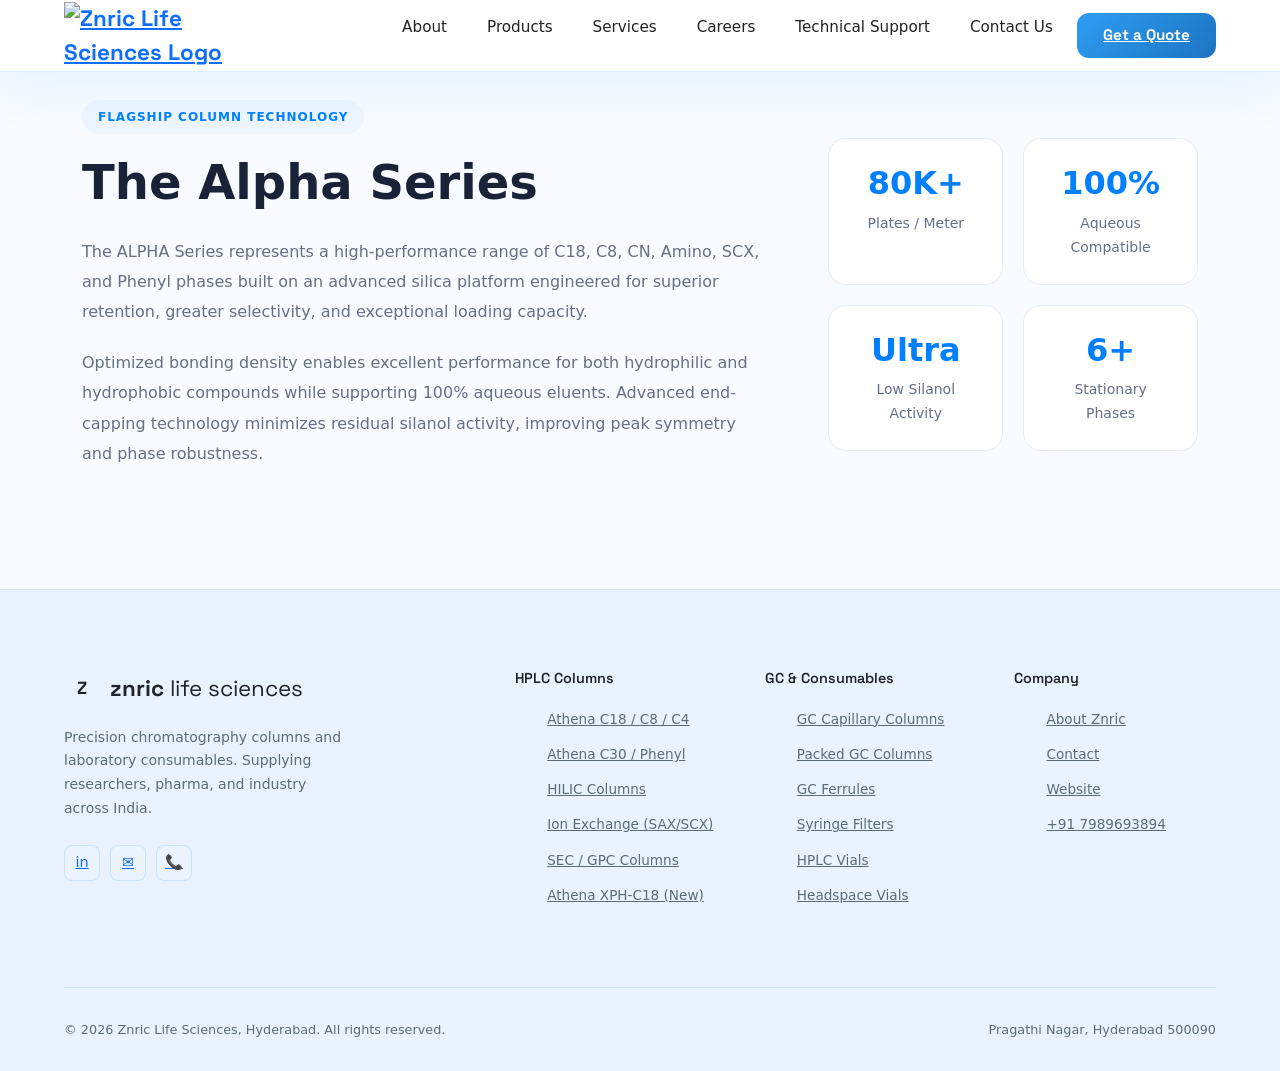
==== alpha_serv.html @ 26d1b758 "Add files via upload" ====
<!DOCTYPE html>
<html lang="en">
<head>
<meta charset="UTF-8">
<meta name="viewport" content="width=device-width, initial-scale=1.0">
<title>Znric Life Sciences — Precision Chromatography Solutions</title>
<meta name="description" content="Znric Life Sciences supplies premium HPLC columns, GC columns, syringe filters, and lab consumables. Based in Hyderabad, India.">
<link rel="preconnect" href="https://fonts.googleapis.com">
<link href="https://fonts.googleapis.com/css2?family=Space+Grotesk:wght@300;400;500;600;700&family=Inter:wght@300;400;500;600&family=Space+Mono:wght@400;700&display=swap" rel="stylesheet">
<link rel="stylesheet" href="style.css">
<link href="https://cdn.jsdelivr.net/npm/bootstrap@5.0.2/dist/css/bootstrap.min.css" rel="stylesheet" integrity="sha384-EVSTQN3/azprG1Anm3QDgpJLIm9Nao0Yz1ztcQTwFspd3yD65VohhpuuCOmLASjC" crossorigin="anonymous">
</head>
<body>

<!-- NAV -->
<nav id="navbar">
  <div class="nav-logo">
    <a href="index.html"><img src="./imgs/logo-color.png" alt="Znric Life Sciences Logo" class="logo-img" width="60%"></a>
    
  </div>
  <ul class="nav-links">
    <li><a href="">About</a></li>
    <li><a href="">Products</a>
    <ul class="submenu">
        <li><a href="product1.html">Product 1</a></li>
        <li><a href="product2.html">Product 2</a></li>
        <li><a href="product3.html">Product 3</a></li>
        <li><a href="product4.html">Product 4</a></li>
    </ul>
    </li>
    <li><a href="">Services</a></li>
    <li><a href="">Careers</a></li>
    <li><a href="">Technical Support</a></li>
    <li><a href="">Contact Us</a></li>
  </ul>
  <a href="#contact" class="nav-cta">Get a Quote</a>
  <button class="nav-hamburger" id="hamburger" aria-label="Menu">
    <span></span><span></span><span></span>
  </button>
</nav>

<div class="mobile-nav" id="mobileNav">
  <a href="#products" onclick="closeMobileNav()">Products</a>
  <a href="#spotlight" onclick="closeMobileNav()">New Product</a>
  <a href="#gc-section" onclick="closeMobileNav()">GC Columns</a>
  <a href="#consumables" onclick="closeMobileNav()">Consumables</a>
  <a href="#about" onclick="closeMobileNav()">About</a>
  <a href="#contact" onclick="closeMobileNav()">Get a Quote</a>
</div>

<section class="alpha-series">
    <div class="container">

        <div class="alpha-wrapper">

            <div class="alpha-content">

                <span class="alpha-eyebrow">
                    FLAGSHIP COLUMN TECHNOLOGY
                </span>

                <h2>
                    The Alpha Series
                </h2>

                <p>
                    The ALPHA Series represents a high-performance range of
                    C18, C8, CN, Amino, SCX, and Phenyl phases built on an
                    advanced silica platform engineered for superior retention,
                    greater selectivity, and exceptional loading capacity.
                </p>

                <p>
                    Optimized bonding density enables excellent performance for
                    both hydrophilic and hydrophobic compounds while supporting
                    100% aqueous eluents. Advanced end-capping technology
                    minimizes residual silanol activity, improving peak symmetry
                    and phase robustness.
                </p>

            </div>

            <div class="alpha-features">

                <div class="alpha-feature">
                    <h3>80K+</h3>
                    <span>Plates / Meter</span>
                </div>

                <div class="alpha-feature">
                    <h3>100%</h3>
                    <span>Aqueous Compatible</span>
                </div>

                <div class="alpha-feature">
                    <h3>Ultra</h3>
                    <span>Low Silanol Activity</span>
                </div>

                <div class="alpha-feature">
                    <h3>6+</h3>
                    <span>Stationary Phases</span>
                </div>

            </div>

        </div>

    </div>
</section>

<!-- FOOTER -->
<footer>
  <div class="footer-top">
    <div class="footer-brand">
      <div class="nav-logo" style="margin-bottom:0;">
        <div class="z-mark">Z</div>
        <span>znric <span style="color:var(--teal);font-weight:400;">life sciences</span></span>
      </div>
      <p>Precision chromatography columns and laboratory consumables. Supplying researchers, pharma, and industry across India.</p>
      <div class="social-links">
        <a class="social-link" href="#" aria-label="LinkedIn">in</a>
        <a class="social-link" href="#" aria-label="Email">✉</a>
        <a class="social-link" href="tel:+917989693894" aria-label="Phone">📞</a>
      </div>
    </div>
    <div class="footer-col">
      <h4>HPLC Columns</h4>
      <ul>
        <li><a href="#products">Athena C18 / C8 / C4</a></li>
        <li><a href="#products">Athena C30 / Phenyl</a></li>
        <li><a href="#products">HILIC Columns</a></li>
        <li><a href="#products">Ion Exchange (SAX/SCX)</a></li>
        <li><a href="#products">SEC / GPC Columns</a></li>
        <li><a href="#spotlight">Athena XPH-C18 (New)</a></li>
      </ul>
    </div>
    <div class="footer-col">
      <h4>GC & Consumables</h4>
      <ul>
        <li><a href="#gc-section">GC Capillary Columns</a></li>
        <li><a href="#gc-section">Packed GC Columns</a></li>
        <li><a href="#gc-section">GC Ferrules</a></li>
        <li><a href="#consumables">Syringe Filters</a></li>
        <li><a href="#consumables">HPLC Vials</a></li>
        <li><a href="#consumables">Headspace Vials</a></li>
      </ul>
    </div>
    <div class="footer-col">
      <h4>Company</h4>
      <ul>
        <li><a href="#about">About Znric</a></li>
        <li><a href="#contact">Contact</a></li>
        <li><a href="https://www.znric-lifesciences.com" target="_blank">Website</a></li>
        <li><a href="tel:+917989693894">+91 7989693894</a></li>
      </ul>
    </div>
  </div>
  <div class="footer-bottom">
    <span>© 2026 Znric Life Sciences, Hyderabad. All rights reserved.</span>
    <span>Pragathi Nagar, Hyderabad 500090</span>
  </div>
</footer>
<script src="script.js" defer></script>
<script src="https://cdn.jsdelivr.net/npm/bootstrap@5.0.2/dist/js/bootstrap.bundle.min.js" integrity="sha384-MrcW6ZMFYlzcLA8Nl+NtUVF0sA7MsXsP1UyJoMp4YLEuNSfAP+JcXn/tWtIaxVXM" crossorigin="anonymous"></script>

 

</body>
</html>
---- style.css ----
/* Disable Text Selection */
body{
user-select:none;
-webkit-user-select:none;
-moz-user-select:none;
-ms-user-select:none;
}
/* ═══════════════════════════════════════════
   TOKENS
═══════════════════════════════════════════ */
:root {
  --bg: #F5FBFF;
  --bg-alt: #E9F3FF;
  --surface: #FFFFFF;
  --surface-soft: #F8FCFF;
  --card-bg: #FFFFFF;
  --white: #FFFFFF;
  --text: #102A43;
  --muted: #5A6C7A;
  --primary: #2F9DF3;
  --primary-strong: #1C74C1;
  --accent: #FF9B5B;
  --border: rgba(47,157,243,0.18);
  --radius: 14px;
  --radius-lg: 24px;
  --shadow: 0 28px 80px rgba(15, 42, 73, 0.07);
  --ff-display: 'Space Grotesk', sans-serif;
  --ff-body: 'Inter', sans-serif;
  --ff-mono: 'Space Mono', monospace;
}

*, *::before, *::after { box-sizing: border-box; margin: 0; padding: 0; }

html { scroll-behavior: smooth; font-size: 16px; }

body {
  background: var(--bg);
  color: var(--text);
  font-family: var(--ff-body);
  line-height: 1.6;
  overflow-x: hidden;
}

img { max-width: 100%; display: block; }
a { color: inherit; text-decoration: none; }

/* ═══════════════════════════════════════════
   SCROLLBAR
═══════════════════════════════════════════ */
::-webkit-scrollbar { width: 6px; }
::-webkit-scrollbar-track { background: var(--navy); }
::-webkit-scrollbar-thumb { background: var(--teal); border-radius: 3px; }

/* ═══════════════════════════════════════════
   NAV
═══════════════════════════════════════════ */



.nav-links {
    display: flex;
    align-items: center;
    gap: 30px;
    list-style: none;
}

.nav-links li {
    position: relative;
}

.nav-links li a {
    text-decoration: none;
    color: #222;
    font-weight: 500;
    display: block;
    padding: 10px 0;
}

/* Dropdown */
.submenu {
    position: absolute;
    top: 100%;
    left: 0;
    min-width: 220px;
    background: #fff;
    border-radius: 10px;
    padding: 10px 0;
    list-style: none;
    box-shadow: 0 10px 30px rgba(0,0,0,.1);
    opacity: 0;
    visibility: hidden;
    transform: translateY(10px);
    transition: all .3s ease;
    z-index: 999;
    margin-top: 15px;
}

.submenu li {
    width: 100%;
}

.submenu li a {
    padding: 12px 20px;
    color: #333;
    transition: .3s;
}

.submenu li a:hover {
    background: #f5f5f5;
    color: #0077ff;
}

/* Show Dropdown on Hover */
.dropdown:hover .submenu {
    opacity: 1;
    visibility: visible;
    transform: translateY(0);
}

.arrow {
    font-size: 10px;
    margin-left: 5px;
}
nav {
  position: fixed; top: 0; left: 0; right: 0; z-index: 1000;
  padding: 0 5vw;
  height: 72px;
  display: flex; align-items: center; justify-content: space-between;
  background: rgba(255,255,255,0.98);
  backdrop-filter: blur(20px);
  border-bottom: 1px solid rgba(47,157,243,0.16);
  box-shadow: 0 18px 48px rgba(47,157,243,0.08);
  transition: background 0.3s, transform 0.3s;
  color: var(--text);
}

.nav-logo {
  display: flex; align-items: center; gap: 10px;
  font-family: var(--ff-display);
  font-weight: 700; font-size: 1.4rem;
}
.nav-logo .z-mark {
  width: 36px; height: 36px;
  background: var(--teal);
  border-radius: 8px;
  display: flex; align-items: center; justify-content: center;
  color: var(--navy); font-weight: 800; font-size: 1.1rem;
}

.nav-links {
  display: flex; gap: 2.5rem; list-style: none;
}

.nav-links a {
  font-size: 0.95rem; font-weight: 600;
  color: var(--text);
  transition: color 0.2s;
  position: relative;
}

.nav-links a::after {
  content: '';
  position: absolute; bottom: -4px; left: 0; right: 0; height: 2px;
  background: var(--primary);
  transform: scaleX(0); transform-origin: left;
  transition: transform 0.25s ease;
}

.nav-links a:hover { color: var(--primary); }
.nav-links a:hover::after { transform: scaleX(1); }

.nav-cta {
  padding: 11px 26px;
  background: linear-gradient(135deg, var(--primary), var(--primary-strong));
  color: var(--surface);
  border-radius: 12px;
  font-size: 0.95rem; font-weight: 700;
  font-family: var(--ff-display);
  transition: background 0.2s, transform 0.15s, box-shadow 0.2s;
  border: none; cursor: pointer;
}

.nav-cta:hover { background: var(--primary-strong); transform: translateY(-1px); }

.nav-hamburger {
  display: none; flex-direction: column; gap: 5px; cursor: pointer;
  background: none; border: none; padding: 4px;
}

.nav-hamburger span {
  display: block; width: 24px; height: 2px;
  background: var(--text); border-radius: 2px;
  transition: 0.3s;
}

/* ═══════════════════════════════════════════
   HERO
═══════════════════════════════════════════ */
.hero_sec{
    position:relative;
    min-height:100vh;
    background:url('./imgs/banner_im.jpg') center center/cover no-repeat;
    display:flex;
    align-items:center;
    overflow:hidden;
}

.hero-overlay{
    position:absolute;
    inset:0;
    background:linear-gradient(
        90deg,
        rgba(5,15,35,.92) 0%,
        rgba(5,15,35,.85) 35%,
        rgba(5,15,35,.55) 60%,
        rgba(5,15,35,.20) 100%
    );
}

.hero-content{
    position:relative;
    z-index:2;
    padding-top: 50px;
}

.hero-eyebrow{
    position: relative;
    display: inline-block;
    padding: 12px 24px;
    border-radius: 50px;
    color: #0080ff;
    font-size: 12px;
    font-weight: 600;
    letter-spacing: 3px;
    text-transform: uppercase;
    background: rgba(255,255,255,0.05);
    backdrop-filter: blur(15px);
    overflow: hidden;
    z-index: 1;
}

.hero-eyebrow::before{
    content:"";
    position:absolute;
    inset:0;
    border-radius:50px;
    padding:1px;
    background:linear-gradient(
        90deg,
        transparent,
        #FFFFFF,
        #FFFFFF,
        #FFFFFF,
        transparent
    );
    background-size:200% 100%;
    animation:borderMove 4s linear infinite;

    -webkit-mask:
        linear-gradient(#fff 0 0) content-box,
        linear-gradient(#fff 0 0);
    -webkit-mask-composite:xor;
    mask-composite:exclude;
}

@keyframes borderMove{
    from{background-position:200% 0;}
    to{background-position:-200% 0;}
}

.hero-h1 {
    line-height: 1.4;
    font-weight: 800;
    color: #fff;
    margin-bottom: 25px;
    width: 602px;
}

.hero-h1 span{
    color:#0080ff;
}

.hero-desc{
    font-size:18px;
    line-height:1.9;
    color: #FFFFFF;
    margin-bottom:40px;
    width: 762px;
}

.hero-actions{
    display:flex;
    gap:15px;
    flex-wrap:wrap;
}

/* From Uiverse.io by Allyhere */ 
.btn-donate {
  --clr-font-main: hsla(0 0% 20% / 100);
  --btn-bg-1: hsla(194 100% 69% / 1);
  --btn-bg-2: hsla(217 100% 56% / 1);
  --btn-bg-color: hsla(360 100% 100% / 1);
  --radii: 0.5em;
  cursor: pointer;
  padding: 0.9em 1.4em;
  min-width: 120px;
  min-height: 44px;
  font-size: var(--size, 1rem);
  font-weight: 500;
  transition: 0.8s;
  background-size: 280% auto;
  background-image: linear-gradient(
    325deg,
    var(--btn-bg-2) 0%,
    var(--btn-bg-1) 55%,
    var(--btn-bg-2) 90%
  );
  border: none;
  border-radius: var(--radii);
  color: var(--btn-bg-color);
  box-shadow:
    0px 0px 20px rgba(71, 184, 255, 0.5),
    0px 5px 5px -1px rgba(58, 125, 233, 0.25),
    inset 4px 4px 8px rgba(175, 230, 255, 0.5),
    inset -4px -4px 8px rgba(19, 95, 216, 0.35);
    text-decoration: none;
}

.btn-donate:hover {
  background-position: right top;
}

.btn-donate:is(:focus, :focus-visible, :active) {
  outline: none;
  box-shadow:
    0 0 0 3px var(--btn-bg-color),
    0 0 0 6px var(--btn-bg-2);
}

@media (prefers-reduced-motion: reduce) {
  .btn-donate {
    transition: linear;
  }
}

@media(max-width:768px){

    .hero_sec{
        min-height:700px;
    }

    .hero-h1{
        font-size:42px;
    }

    .hero-desc{
        font-size:16px;
    }
}

/* ═══════════════════════════════════════════
   SCROLL INDICATOR
═══════════════════════════════════════════ */
.scroll-indicator {
  position: absolute; bottom: 2rem; left: 50%; transform: translateX(-50%);
  display: flex; flex-direction: column; align-items: center; gap: 8px;
  font-family: var(--ff-mono); font-size: 0.65rem; color: var(--muted);
  letter-spacing: 0.1em;
  z-index: 5;
}

.scroll-indicator .arrow {
  width: 1px; height: 40px;
  background: linear-gradient(to bottom, var(--teal), transparent);
  animation: scrollArrow 1.8s ease-in-out infinite;
}

@keyframes scrollArrow {
  0% { opacity: 0; transform: scaleY(0); transform-origin: top; }
  50% { opacity: 1; transform: scaleY(1); }
  100% { opacity: 0; transform: scaleY(1); }
}

/* ═══════════════════════════════════════════
   SECTION BASE
═══════════════════════════════════════════ */
section { padding: 7rem 5vw; }

.section-eyebrow {
  font-family: var(--ff-mono);
  font-size: 0.72rem; color: var(--teal);
  letter-spacing: 0.15em;
  text-transform: uppercase;
  margin-bottom: 1rem;
  display: flex; align-items: center; gap: 10px;
}

.section-eyebrow::before {
  content: '';
  width: 24px; height: 1px;
  background: var(--teal);
}

.section-title {
  font-family: var(--ff-display);
  font-size: clamp(1.8rem, 3.5vw, 2.8rem);
  font-weight: 700;
  line-height: 1.15;
  letter-spacing: -0.02em;
  margin-bottom: 1rem;
}

.section-sub {
  color: var(--muted);
  max-width: 560px;
  line-height: 1.7;
}

/* ═══════════════════════════════════════════
   PRODUCTS — TABBED EXPLORER
═══════════════════════════════════════════ */
#products {
  background: var(--surface-soft);
  position: relative;
  overflow: hidden;
}

#products::before {
  content: '';
  position: absolute; top: -200px; right: -200px;
  width: 600px; height: 600px;
  background: radial-gradient(circle, rgba(47,157,243,0.14) 0%, transparent 70%);
  pointer-events: none;
}

.products-header {
  display: grid; grid-template-columns: 1fr 1fr;
  gap: 3rem; align-items: end;
  margin-bottom: 4rem;
}

.products-header-right {
  text-align: right;
  display: flex; flex-direction: column; align-items: flex-end;
}

/* Tab nav */
.tab-nav {
  display: flex; gap: 4px;
  background: rgba(255,255,255,0.04);
  border: 1px solid var(--border);
  border-radius: 12px;
  padding: 4px;
  flex-wrap: wrap;
  margin-bottom: 3rem;
}

.tab-btn {
  padding: 10px 20px;
  border-radius: 9px;
  font-family: var(--ff-display);
  font-size: 0.85rem; font-weight: 500;
  color: var(--muted);
  background: none; border: none; cursor: pointer;
  transition: all 0.2s;
  white-space: nowrap;
}

.tab-btn.active {
  background: var(--teal);
  color: var(--navy);
  font-weight: 600;
}

.tab-btn:hover:not(.active) { color: var(--text); }

/* Tab panels */
.tab-panel { display: none; }
.tab-panel.active { display: block; animation: fadeUp 0.4s ease both; }

@keyframes fadeUp {
  from { opacity: 0; transform: translateY(12px); }
  to { opacity: 1; transform: translateY(0); }
}

/* Product data table */
.spec-table-wrap {
  overflow-x: auto;
  border: 1px solid var(--border);
  border-radius: var(--radius-lg);
  -webkit-overflow-scrolling: touch;
}

.spec-table {
  width: 100%;
  border-collapse: collapse;
  font-size: 0.85rem;
  min-width: 700px;
}

.spec-table thead {
  background: rgba(0,212,200,0.08);
}

.spec-table th {
  padding: 14px 18px;
  text-align: left;
  font-family: var(--ff-mono);
  font-size: 0.68rem; letter-spacing: 0.1em;
  color: var(--teal);
  border-bottom: 1px solid var(--border);
  white-space: nowrap;
}

.spec-table td {
  padding: 13px 18px;
  border-bottom: 1px solid rgba(16,42,67,0.08);
  color: var(--text);
  font-family: var(--ff-body);
}

.spec-table td:first-child {
  font-family: var(--ff-display);
  font-weight: 600; color: var(--text);
}

.spec-table tr:last-child td { border-bottom: none; }

.spec-table tr {
  transition: background 0.15s;
}

.spec-table tr:hover td { background: rgba(0,212,200,0.04); }

.tag-yes {
  display: inline-flex; align-items: center; gap: 4px;
  padding: 2px 8px;
  background: rgba(34,197,94,0.12);
  color: #22c55e;
  border-radius: 100px;
  font-size: 0.72rem; font-family: var(--ff-mono);
}

.ph-badge {
  display: inline-block;
  padding: 2px 8px;
  background: rgba(0,212,200,0.1);
  color: var(--teal);
  border-radius: 4px;
  font-family: var(--ff-mono);
  font-size: 0.75rem;
}

/* ═══════════════════════════════════════════
   PRODUCT CATEGORIES GRID
═══════════════════════════════════════════ */
#categories {
  position: relative;
}

.categories-grid {
  display: grid;
  grid-template-columns: repeat(3, 1fr);
  gap: 1.5rem;
  margin-top: 4rem;
}

.cat-card {
  background: var(--card-bg);
  border: 1px solid var(--border);
  border-radius: var(--radius-lg);
  padding: 2.5rem 2rem;
  cursor: pointer;
  transition: all 0.3s;
  position: relative;
  overflow: hidden;
  group: 1;
}

.cat-card::before {
  content: '';
  position: absolute; top: 0; left: 0; right: 0; height: 3px;
  background: var(--teal);
  transform: scaleX(0); transform-origin: left;
  transition: transform 0.3s;
}

.cat-card:hover { border-color: rgba(0,212,200,0.4); transform: translateY(-4px); box-shadow: 0 20px 50px rgba(0,0,0,0.3); }
.cat-card:hover::before { transform: scaleX(1); }

.cat-icon {
  width: 52px; height: 52px;
  background: rgba(0,212,200,0.1);
  border: 1px solid var(--border);
  border-radius: 12px;
  display: flex; align-items: center; justify-content: center;
  margin-bottom: 1.5rem;
  font-size: 1.5rem;
}

.cat-card h3 {
  font-family: var(--ff-display);
  font-size: 1.15rem; font-weight: 600;
  margin-bottom: 0.6rem;
}

.cat-card p {
  font-size: 0.85rem; color: var(--muted); line-height: 1.6;
  margin-bottom: 1.5rem;
}

.cat-count {
  font-family: var(--ff-mono);
  font-size: 0.7rem; color: var(--teal);
  letter-spacing: 0.1em;
}

/* large featured card */
.cat-card.featured {
  grid-column: span 1;
  background: linear-gradient(135deg, rgba(0,212,200,0.1) 0%, var(--card-bg) 60%);
  border-color: rgba(0,212,200,0.3);
}

/* ═══════════════════════════════════════════
   NEW PRODUCT SPOTLIGHT
═══════════════════════════════════════════ */
#spotlight {
  background: var(--surface-soft);
  position: relative; overflow: hidden;
}

.spotlight-inner {
  display: grid; grid-template-columns: 1fr 1fr;
  gap: 5rem; align-items: center;
}

.spotlight-badge {
  display: inline-flex; align-items: center; gap: 8px;
  padding: 6px 14px;
  background: rgba(255,107,53,0.12);
  border: 1px solid rgba(255,107,53,0.3);
  border-radius: 100px;
  font-family: var(--ff-mono); font-size: 0.72rem;
  color: var(--amber);
  margin-bottom: 1.5rem;
  letter-spacing: 0.08em;
}

.spotlight-badge::before {
  content: '★'; font-size: 0.65rem;
}

.spotlight-title {
  font-family: var(--ff-display);
  font-size: clamp(2rem, 4vw, 3rem);
  font-weight: 700;
  line-height: 1.1; letter-spacing: -0.02em;
  margin-bottom: 1.2rem;
}

.spotlight-desc {
  color: var(--muted);
  line-height: 1.75;
  margin-bottom: 2rem;
}

.spotlight-specs {
  display: grid; grid-template-columns: 1fr 1fr;
  gap: 1rem; margin-bottom: 2.5rem;
}

.spec-item {
  padding: 1rem;
  background: rgba(47,157,243,0.06);
  border: 1px solid var(--border);
  border-radius: var(--radius);
}

.spec-item .s-label {
  font-family: var(--ff-mono);
  font-size: 0.62rem; color: var(--muted);
  letter-spacing: 0.1em; margin-bottom: 4px;
}

.spec-item .s-val {
  font-family: var(--ff-display);
  font-size: 1rem; font-weight: 600; color: var(--text);
}

/* Spotlight right: pH performance visual */
.spotlight-visual {
  position: relative;
}

.ph-display {
  background: var(--card-bg);
  border: 1px solid var(--border);
  border-radius: var(--radius-lg);
  padding: 2rem;
  position: relative; overflow: hidden;
}

.ph-title {
  font-family: var(--ff-mono);
  font-size: 0.68rem; color: var(--teal);
  letter-spacing: 0.12em; margin-bottom: 1.5rem;
}

.ph-bar-track {
  position: relative;
  height: 12px;
  background: linear-gradient(90deg,
    #ef4444 0%,
    #f97316 15%,
    #eab308 30%,
    #22c55e 50%,
    #06b6d4 70%,
    #8b5cf6 85%,
    #7c3aed 100%
  );
  border-radius: 100px;
  margin-bottom: 0.5rem;
}

.ph-range-indicator {
  position: absolute;
  top: -6px; bottom: -6px;
  background: rgba(255,255,255,0.2);
  border: 2px solid var(--white);
  border-radius: 100px;
  left: 0%; width: 100%;
  animation: phExpand 2s ease-out 0.5s both;
}

@keyframes phExpand {
  from { left: 40%; width: 20%; }
  to { left: 0%; width: 100%; }
}

.ph-labels {
  display: flex; justify-content: space-between;
  font-family: var(--ff-mono); font-size: 0.65rem; color: var(--muted);
  margin-bottom: 2rem;
}

.ph-claim {
  font-family: var(--ff-display);
  font-size: 2.5rem; font-weight: 700;
  color: var(--text);
  text-align: center;
  margin-bottom: 0.25rem;
}

.ph-claim-sub {
  text-align: center;
  font-size: 0.8rem; color: var(--muted);
  margin-bottom: 1.5rem;
}

.performance-bars {
  display: flex; flex-direction: column; gap: 10px;
}

.perf-row {
  display: flex; align-items: center; gap: 12px;
}

.perf-label {
  font-family: var(--ff-mono);
  font-size: 0.68rem; color: var(--muted);
  width: 100px; flex-shrink: 0;
}

.perf-track {
  flex: 1; height: 6px;
  background: rgba(255,255,255,0.06);
  border-radius: 100px; overflow: hidden;
}

.perf-fill {
  height: 100%; border-radius: 100px;
  background: var(--teal);
  transform-origin: left; transform: scaleX(0);
  transition: transform 1.2s cubic-bezier(0.25,1,0.5,1);
}

.perf-fill.amber { background: var(--amber); }

.perf-val {
  font-family: var(--ff-mono);
  font-size: 0.68rem; color: var(--teal);
  width: 36px; text-align: right;
}

/* ═══════════════════════════════════════════
   GC COLUMNS SECTION
═══════════════════════════════════════════ */
#gc-section {
  position: relative;
}

.gc-grid {
  display: grid; grid-template-columns: 1fr 1fr;
  gap: 2rem; margin-top: 3.5rem;
}

.gc-card {
  background: var(--card-bg);
  border: 1px solid var(--border);
  border-radius: var(--radius-lg);
  padding: 2rem;
  transition: all 0.3s;
}

.gc-card:hover { border-color: rgba(0,212,200,0.3); transform: translateY(-3px); }

.gc-card-header {
  display: flex; justify-content: space-between; align-items: flex-start;
  margin-bottom: 1.5rem;
}

.gc-name {
  font-family: var(--ff-display);
  font-size: 1.3rem; font-weight: 700;
}

.gc-temp {
  font-family: var(--ff-mono);
  font-size: 0.7rem;
  padding: 4px 10px;
  background: rgba(255,107,53,0.1);
  border: 1px solid rgba(255,107,53,0.2);
  border-radius: 100px;
  color: var(--amber);
}

.gc-similar {
  font-size: 0.8rem; color: var(--muted); line-height: 1.6;
  margin-bottom: 1.2rem;
}

.gc-similar strong {
  color: var(--primary);
  font-size: 0.72rem;
  font-family: var(--ff-mono);
  display: block; margin-bottom: 4px;
  letter-spacing: 0.08em;
}

.gc-dims {
  display: flex; gap: 0.75rem; flex-wrap: wrap;
}

.dim-chip {
  padding: 4px 10px;
  background: rgba(47,157,243,0.08);
  border: 1px solid var(--border);
  border-radius: 6px;
  font-family: var(--ff-mono);
  font-size: 0.7rem; color: var(--text);
}

/* ═══════════════════════════════════════════
   CONSUMABLES
═══════════════════════════════════════════ */
#consumables {
  background: var(--surface-soft);
}

.consumables-layout {
  display: grid; grid-template-columns: 1fr 2fr;
  gap: 4rem; align-items: start;
  margin-top: 4rem;
}

.consumables-nav {
  display: flex; flex-direction: column; gap: 4px;
  position: sticky; top: 100px;
}

.cons-nav-btn {
  padding: 14px 18px;
  background: none;
  border: 1px solid transparent;
  border-radius: 10px;
  text-align: left;
  cursor: pointer;
  transition: all 0.2s;
  color: var(--muted);
  font-family: var(--ff-body);
  font-size: 0.9rem;
  display: flex; align-items: center; gap: 12px;
}

.cons-nav-btn .c-icon { font-size: 1.2rem; }



.cons-nav-btn:hover:not(.active) { color: var(--text); }

.cons-panel { display: none; }
.cons-panel.active { display: block; animation: fadeUp 0.35s ease both; }

.cons-panel h3 {
  font-family: var(--ff-display);
  font-size: 1.5rem; font-weight: 600;
  margin-bottom: 0.75rem;
}

.cons-panel p {
  color: var(--muted); font-size: 0.9rem; line-height: 1.7;
  margin-bottom: 2rem;
}

.filter-cards {
  display: grid; grid-template-columns: repeat(auto-fill, minmax(200px, 1fr));
  gap: 1rem;
}

.filter-card {
  padding: 1.2rem;
  background: var(--surface);
  border: 1px solid var(--border);
  border-radius: 10px;
  transition: all 0.2s;
}

.filter-card:hover { border-color: rgba(47,157,243,0.3); background: rgba(47,157,243,0.06); }

.fc-type {
  font-family: var(--ff-display);
  font-weight: 600; margin-bottom: 6px;
}

.fc-detail {
  font-family: var(--ff-mono);
  font-size: 0.68rem; color: var(--muted);
  line-height: 1.6;
}

/* ═══════════════════════════════════════════
   ABOUT / WHY ZNRIC
═══════════════════════════════════════════ */
#about {
  position: relative; overflow: hidden;
}

.about-grid {
  display: grid; grid-template-columns: 5fr 4fr;
  gap: 6rem; align-items: center;
}

.about-right {
  display: flex; flex-direction: column; gap: 1.5rem;
}

.feature-block {
  padding: 1.5rem;
  background: var(--card-bg);
  border: 1px solid var(--border);
  border-radius: var(--radius);
  transition: all 0.2s;
  display: flex; gap: 1.2rem; align-items: flex-start;
}

.feature-block:hover { border-color: rgba(0,212,200,0.3); }

.feature-icon {
  width: 40px; height: 40px; flex-shrink: 0;
  background: rgba(0,212,200,0.1);
  border-radius: 10px;
  display: flex; align-items: center; justify-content: center;
  font-size: 1.1rem;
}

.feature-block h4 {
  font-family: var(--ff-display);
  font-weight: 600; margin-bottom: 4px;
}

.feature-block p {
  font-size: 0.85rem; color: var(--muted); line-height: 1.6;
}

/* ═══════════════════════════════════════════
   CONTACT / CTA
═══════════════════════════════════════════ */
#contact {
  background: linear-gradient(135deg, var(--surface-soft) 0%, rgba(47,157,243,0.08) 100%);
  position: relative; overflow: hidden;
}

#contact::before {
  content: '';
  position: absolute; bottom: -300px; left: 50%; transform: translateX(-50%);
  width: 800px; height: 800px;
  background: radial-gradient(circle, rgba(47,157,243,0.14) 0%, transparent 60%);
  pointer-events: none;
}

.contact-inner {
  display: grid; grid-template-columns: 1fr 1fr;
  gap: 5rem; align-items: start;
}

.contact-info {
  display: flex; flex-direction: column; gap: 2rem;
}

.contact-item {
  display: flex; gap: 1rem; align-items: flex-start;
}

.contact-item .ci-icon {
  width: 44px; height: 44px; flex-shrink: 0;
  background: rgba(0,212,200,0.1);
  border: 1px solid var(--border);
  border-radius: 10px;
  display: flex; align-items: center; justify-content: center;
  font-size: 1.1rem;
}

.contact-item h4 {
  font-family: var(--ff-mono);
  font-size: 0.7rem; color: var(--muted);
  letter-spacing: 0.1em; margin-bottom: 4px;
}

.contact-item p {
  font-size: 0.95rem; color: var(--text);
}

.contact-item a { color: var(--primary); }
.contact-item a:hover { text-decoration: underline; }

.cta-block {
  background: var(--card-bg);
  border: 1px solid var(--border);
  border-radius: var(--radius-lg);
  padding: 3rem;
  position: relative; overflow: hidden;
}

.cta-block::before {
  content: '';
  position: absolute; top: 0; left: 0; right: 0; height: 2px;
  background: linear-gradient(90deg, var(--teal), var(--amber));
}

.cta-block h3 {
  font-family: var(--ff-display);
  font-size: 1.6rem; font-weight: 700;
  margin-bottom: 0.75rem;
}

.cta-block p {
  color: var(--muted); font-size: 0.9rem; line-height: 1.7;
  margin-bottom: 2rem;
}

.cta-form { display: flex; flex-direction: column; gap: 1rem; }

.form-row { display: grid; grid-template-columns: 1fr 1fr; gap: 1rem; }

.form-field {
  display: flex; flex-direction: column; gap: 6px;
}

.form-field label {
  font-family: var(--ff-mono);
  font-size: 0.68rem; color: var(--muted);
  letter-spacing: 0.08em;
}

.form-field input,
.form-field select,
.form-field textarea {
  padding: 11px 14px;
  background: #FFFFFF;
  border: 1px solid rgba(47,157,243,0.18);
  border-radius: 8px;
  color: var(--text);
  font-family: var(--ff-body); font-size: 0.9rem;
  transition: border-color 0.2s, box-shadow 0.2s;
  outline: none;
}

.form-field input:focus,
.form-field select:focus,
.form-field textarea:focus {
  border-color: var(--primary);
  box-shadow: 0 0 0 4px rgba(47,157,243,0.12);
}

.form-field select option { background: #FFFFFF; color: var(--text); }

.form-field textarea { resize: vertical; min-height: 100px; }

/* ═══════════════════════════════════════════
   FOOTER
═══════════════════════════════════════════ */
footer {
  padding: 5rem 5vw 2rem;
  border-top: 1px solid rgba(15,42,73,0.08);
  background: var(--bg-alt);
  color: var(--text-muted);
}

.footer-top {
  display: grid; grid-template-columns: 2fr 1fr 1fr 1fr;
  gap: 3rem; margin-bottom: 4rem;
}

.footer-brand p {
  color: var(--muted); font-size: 0.875rem; line-height: 1.7;
  margin: 1.2rem 0 1.5rem;
  max-width: 280px;
}

.footer-col h4 {
  font-family: var(--ff-display);
  font-weight: 600; font-size: 0.9rem;
  margin-bottom: 1.2rem;
}

.footer-col ul {
  list-style: none;
  display: flex; flex-direction: column; gap: 0.7rem;
}

.footer-col ul a {
  font-size: 0.85rem; color: var(--muted);
  transition: color 0.2s;
}

.footer-col ul a:hover { color: var(--teal); }

.social-links {
  display: flex; gap: 10px;
}

.social-link {
  width: 36px; height: 36px;
  background: rgba(255,255,255,0.05);
  border: 1px solid var(--border);
  border-radius: 8px;
  display: flex; align-items: center; justify-content: center;
  font-size: 0.9rem;
  transition: all 0.2s;
}

.social-link:hover { background: rgba(0,212,200,0.1); border-color: var(--teal); }

.footer-bottom {
  display: flex; justify-content: space-between; align-items: center;
  padding-top: 2rem; border-top: 1px solid var(--border);
  font-size: 0.8rem; color: var(--muted);
  flex-wrap: wrap; gap: 1rem;
}

.footer-bottom a { color: var(--muted); }
.footer-bottom a:hover { color: var(--teal); }

/* ═══════════════════════════════════════════
   SCROLL REVEAL
═══════════════════════════════════════════ */
.reveal {
  transform: translateY(24px);
  transition: opacity 0.7s ease, transform 0.7s ease;
}

.reveal.visible {
  opacity: 1;
  transform: translateY(0);
  border-radius: 10px;
}

.reveal-delay-1 { transition-delay: 0.1s; }
.reveal-delay-2 { transition-delay: 0.2s; }
.reveal-delay-3 { transition-delay: 0.3s; }
.reveal-delay-4 { transition-delay: 0.4s; }

/* ═══════════════════════════════════════════
   MOBILE NAV DRAWER
═══════════════════════════════════════════ */
.mobile-nav {
  position: fixed; top: 72px; left: 0; right: 0;
  background: rgba(255,255,255,0.98);
  border-bottom: 1px solid rgba(15,42,73,0.08);
  padding: 1.5rem 5vw;
  display: none; flex-direction: column; gap: 1rem;
  z-index: 999;
}

.mobile-nav.open { display: flex; }

.mobile-nav a {
  font-size: 1rem; color: var(--text); padding: 8px 0;
  border-bottom: 1px solid rgba(15,42,73,0.08);
}

/* ═══════════════════════════════════════════
   RESPONSIVE
═══════════════════════════════════════════ */
@media (max-width: 1024px) {
  #hero { grid-template-columns: 1fr; padding-bottom: 4rem; }
  .hero-visual { display: none; }
  .products-header { grid-template-columns: 1fr; }
  .products-header-right { align-items: flex-start; text-align: left; }
  .categories-grid { grid-template-columns: 1fr 1fr; }
  .spotlight-inner { grid-template-columns: 1fr; }
  .gc-grid { grid-template-columns: 1fr; }
  .about-grid { grid-template-columns: 1fr; gap: 3rem; }
  .contact-inner { grid-template-columns: 1fr; }
  .footer-top { grid-template-columns: 1fr 1fr; }
  .consumables-layout { grid-template-columns: 1fr; }
  .consumables-nav { flex-direction: row; flex-wrap: wrap; position: static; }
}

@media (max-width: 768px) {
  .nav-links, .nav-cta { display: none; }
  .nav-hamburger { display: flex; }
  #hero { grid-template-columns: 1fr; min-height: auto; padding-top: calc(72px + 3rem); padding-bottom: 4rem; }
  .hero-stats { flex-wrap: wrap; gap: 1.5rem; }
  .categories-grid { grid-template-columns: 1fr; }
  .form-row { grid-template-columns: 1fr; }
  .footer-top { grid-template-columns: 1fr; }
  .footer-bottom { flex-direction: column; text-align: center; }
  .tab-nav { overflow-x: auto; }
  .spotlight-specs { grid-template-columns: 1fr 1fr; }
}


/* Nav Button CSS */

.buttons {
    margin-top: 50px;
    text-align: center;
    border-radius: 30px;
}

.blob-btn {
    z-index: 1;
    position: relative;
    padding: 14px 24px;
    text-align: center;
    text-transform: uppercase;
    color: #0080ff;
    font-size: 14px;
    font-weight: bold;
    background-color: transparent;
    outline: none;
    border: none;
    transition: color 0.5s;
    cursor: pointer;
    border-radius: 30px;
    text-decoration: unset;
}

.blob-btn:before {
    content: "";
    z-index: 1;
    position: absolute;
    left: 0;
    top: 0;
    width: 100%;
    height: 100%;
    border: 2px solid #0080ff;
    border-radius: 30px;
}

.blob-btn:after {
    content: "";
    z-index: -2;
    position: absolute;
    left: 3px;
    top: 3px;
    width: 100%;
    height: 100%;
    transition: all 0.3s 0.2s;
    border-radius: 30px;
}

.blob-btn:hover {
    color: #FFFFFF;
}

.blob-btn:hover:after {
    transition: all 0.3s;
    left: 0;
    top: 0;
    border-radius: 30px;
}

.blob-btn__inner {
    z-index: -1;
    overflow: hidden;
    position: absolute;
    left: 0;
    top: 0;
    width: 100%;
    height: 100%;
    border-radius: 30px;
    background: #ffffff;
}

.blob-btn__blobs {
    position: relative;
    display: block;
    height: 100%;
    filter: url('#goo');
}

.blob-btn__blob {
    position: absolute;
    top: 2px;
    width: 25%;
    height: 100%;
    background: #0080ff;
    border-radius: 100%;
    transform: translate3d(0, 150%, 0) scale(1.7);
    transition: transform 0.45s;
}

@supports (filter: url('#goo')) {
    .blob-btn__blob {
        transform: translate3d(0, 150%, 0) scale(1.4);
    }
}

.blob-btn__blob:nth-child(1) {
    left: 0%;
    transition-delay: 0s;
}

.blob-btn__blob:nth-child(2) {
    left: 30%;
    transition-delay: 0.08s;
}

.blob-btn__blob:nth-child(3) {
    left: 60%;
    transition-delay: 0.16s;
}

.blob-btn__blob:nth-child(4) {
    left: 90%;
    transition-delay: 0.24s;
}

.blob-btn:hover .blob-btn__blob {
    transform: translateZ(0) scale(1.7);
}

@supports (filter: url('#goo')) {
    .blob-btn:hover .blob-btn__blob {
        transform: translateZ(0) scale(1.4);
    }
}




.services-section{
    padding:100px 0;
    background:#fff;
}

.services-grid{
    display:grid;
    grid-template-columns:repeat(2,1fr);
    gap:24px;
    margin-top:60px;
}

.service-card{
    background:#fff;
    border:1px solid #e6edf5;
    border-radius:18px;
    padding:32px;
    transition:.3s;
    position:relative;
}

.service-card:hover{
    border-color:#0080ff;
    transform:translateY(-5px);
    box-shadow:0 15px 40px rgba(0,128,255,.08);
}

.service-card::before{
    content:'';
    position:absolute;
    left:0;
    top:30px;
    width:4px;
    height:60px;
    background:#0080ff;
    border-radius:10px;
}

.service-icon{
    width:54px;
    height:54px;
    border-radius:12px;
    background:#f1f7ff;
    color:#0080ff;
    display:flex;
    align-items:center;
    justify-content:center;
    font-size:24px;
    margin-bottom:20px;
}

.service-card h3{
    color:#1a2238;
    font-size:24px;
    font-weight:700;
    margin-bottom:15px;
}

.service-card p{
    color:#667085;
    font-size:15px;
    line-height:1.8;
    margin-bottom:20px;
}

.service-tag{
    display:inline-flex;
    padding:8px 14px;
    background:#f1f7ff;
    color:#0080ff;
    border-radius:50px;
    font-size:12px;
    font-weight:600;
}

@media(max-width:991px){
    .services-grid{
        grid-template-columns:1fr;
    }
}






.alpha-series{
    padding:100px 0;
    background:#f8fbff;
}

.alpha-wrapper{
    display:grid;
    grid-template-columns:1.3fr .7fr;
    gap:60px;
    align-items:center;
}

.alpha-eyebrow{
    display:inline-block;
    padding:8px 16px;
    background:#edf5ff;
    color:#0080ff;
    border-radius:50px;
    font-size:12px;
    font-weight:600;
    letter-spacing:1px;
    margin-bottom:20px;
}

.alpha-content h2{
    font-size:48px;
    font-weight:700;
    color:#1a2238;
    margin-bottom:25px;
}

.alpha-content p{
    color:#667085;
    line-height:1.9;
    margin-bottom:20px;
}

.alpha-features{
    display:grid;
    grid-template-columns:repeat(2,1fr);
    gap:20px;
}

.alpha-feature{
    background:#fff;
    border:1px solid #e6edf5;
    border-radius:18px;
    padding:25px;
    text-align:center;
    transition:.3s;
}

.alpha-feature:hover{
    transform:translateY(-5px);
    border-color:#0080ff;
    box-shadow:0 15px 40px rgba(0,128,255,.08);
}

.alpha-feature h3{
    color:#0080ff;
    font-size:32px;
    font-weight:700;
    margin-bottom:8px;
}

.alpha-feature span{
    color:#667085;
    font-size:14px;
}
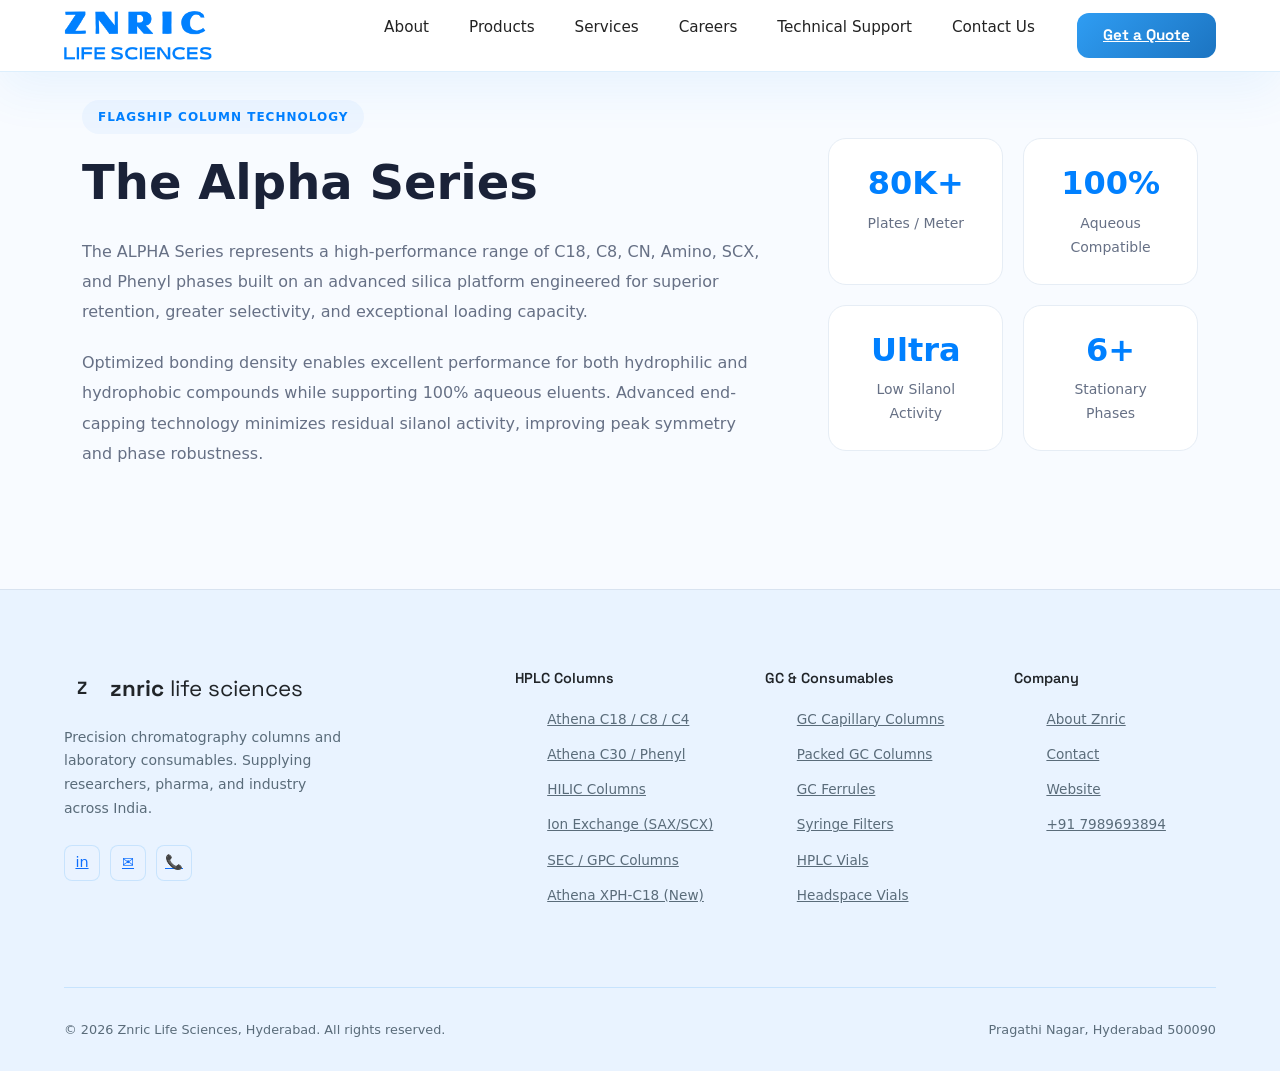
==== commit 8b382bcb: "Fix HTML encoding issues in alpha_serv.html" ====
--- a/alpha_serv.html
+++ b/alpha_serv.html
@@ -167,4 +167,4 @@
  
 
 </body>
-</html>+</html>
--- a/style.css
+++ b/style.css
@@ -1516,4 +1516,4 @@
 .alpha-feature span{
     color:#667085;
     font-size:14px;
-}+}
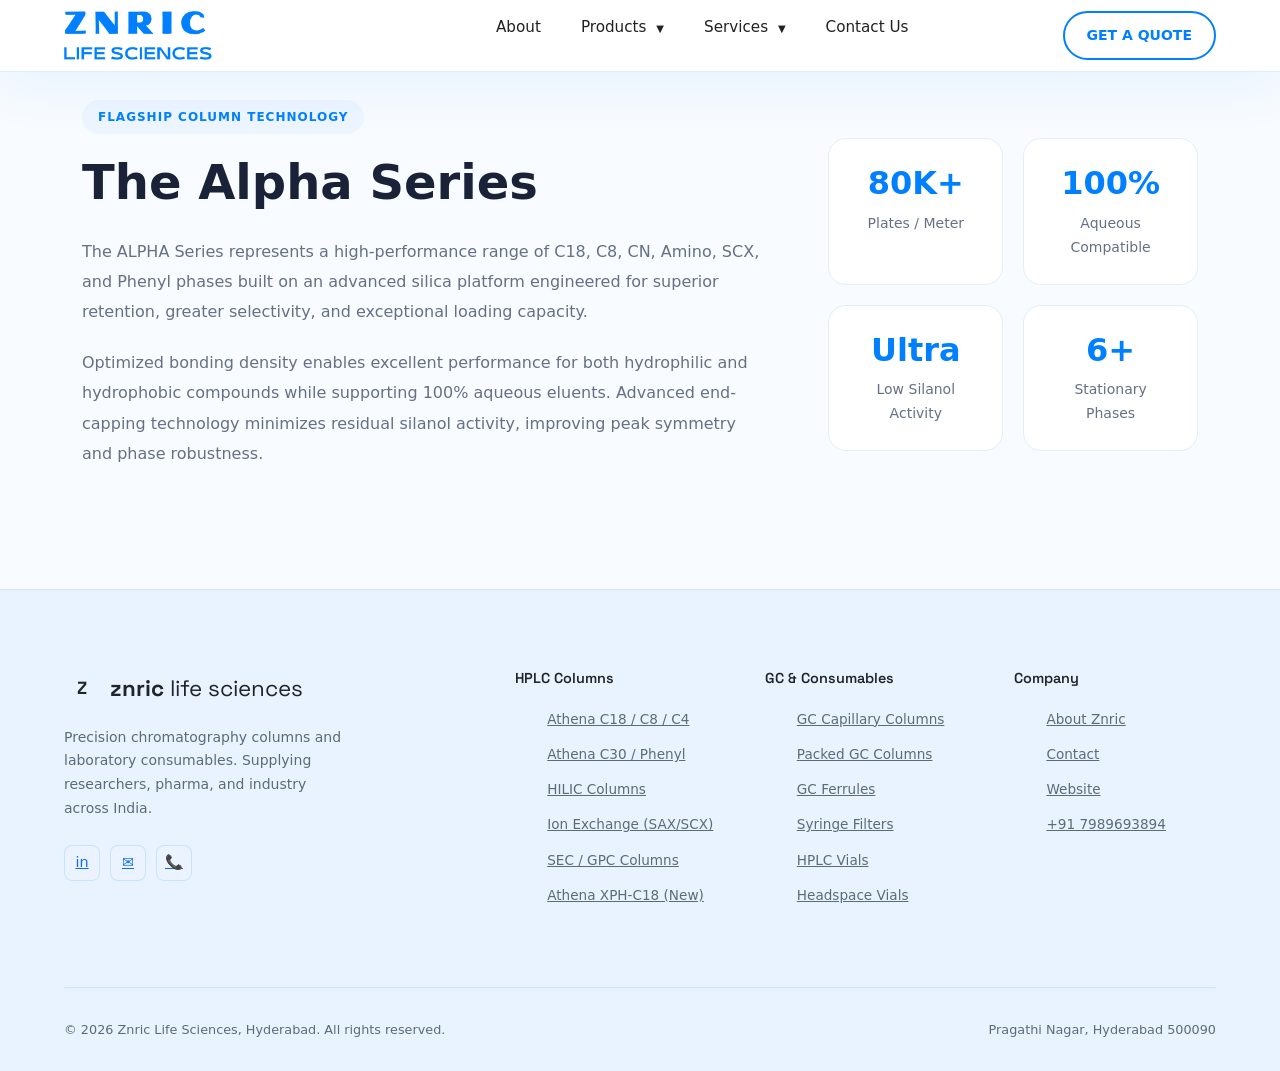
==== commit f0316f7c: "Add files via upload" ====
--- a/alpha_serv.html
+++ b/alpha_serv.html
@@ -13,30 +13,74 @@
 <body>
 
 <!-- NAV -->
+<!-- NAV -->
 <nav id="navbar">
-  <div class="nav-logo">
-    <a href="index.html"><img src="./imgs/logo-color.png" alt="Znric Life Sciences Logo" class="logo-img" width="60%"></a>
-    
-  </div>
-  <ul class="nav-links">
-    <li><a href="">About</a></li>
-    <li><a href="">Products</a>
-    <ul class="submenu">
-        <li><a href="product1.html">Product 1</a></li>
-        <li><a href="product2.html">Product 2</a></li>
-        <li><a href="product3.html">Product 3</a></li>
-        <li><a href="product4.html">Product 4</a></li>
+    <div class="nav-logo">
+        <a href="index.html">
+            <img src="./imgs/logo-color.png" alt="Znric Life Sciences Logo" class="logo-img" width="60%">
+        </a>
+    </div>
+
+    <ul class="nav-links">
+        <li><a href="index.html#about">About</a></li>
+
+        <li class="dropdown">
+            <a href="#">Products <span class="arrow">▼</span></a>
+
+            <ul class="submenu">
+                <li><a href="alpha_serv.html">Alpha Service</a></li>
+                <li><a href="product2.html">Product 2</a></li>
+                <li><a href="product3.html">Product 3</a></li>
+                <li><a href="product4.html">Product 4</a></li>
+            </ul>
+        </li>
+
+        <li class="dropdown">
+            <a href="index.html#services">Services <span class="arrow">▼</span></a>
+            <ul class="submenu">
+                <li><a href="index.html#purification">Purification</a></li>
+                <li><a href="index.html#method-development">Method Development</a></li>
+                <li><a href="index.html#validation">Validation</a></li>
+                <li><a href="index.html#sample-analysis">Sample Analysis</a></li>
+            </ul>
+        </li>
+        <!-- <li><a href="careers.html">Careers</a></li> -->
+        <!-- <li><a href="technical-support.html">Technical Support</a></li> -->
+        <li><a href="contact_us.html">Contact Us</a></li>
     </ul>
-    </li>
-    <li><a href="">Services</a></li>
-    <li><a href="">Careers</a></li>
-    <li><a href="">Technical Support</a></li>
-    <li><a href="">Contact Us</a></li>
-  </ul>
-  <a href="#contact" class="nav-cta">Get a Quote</a>
-  <button class="nav-hamburger" id="hamburger" aria-label="Menu">
-    <span></span><span></span><span></span>
-  </button>
+
+    <a href="contact_us.html" class="blob-btn">
+    Get a Quote
+    <span class="blob-btn__inner">
+        <span class="blob-btn__blobs">
+            <span class="blob-btn__blob"></span>
+            <span class="blob-btn__blob"></span>
+            <span class="blob-btn__blob"></span>
+            <span class="blob-btn__blob"></span>
+        </span>
+    </span>
+  </a>
+
+<svg xmlns="http://www.w3.org/2000/svg" version="1.1" style="display:none;">
+    <defs>
+        <filter id="goo">
+            <feGaussianBlur in="SourceGraphic" stdDeviation="10" result="blur" />
+            <feColorMatrix in="blur" mode="matrix"
+                values="1 0 0 0 0
+                        0 1 0 0 0
+                        0 0 1 0 0
+                        0 0 0 18 -7"
+                result="goo" />
+            <feBlend in="SourceGraphic" in2="goo" />
+        </filter>
+    </defs>
+</svg>
+
+    <button class="nav-hamburger" id="hamburger" aria-label="Menu">
+        <span></span>
+        <span></span>
+        <span></span>
+    </button>
 </nav>
 
 <div class="mobile-nav" id="mobileNav">
@@ -167,4 +211,4 @@
  
 
 </body>
-</html>
+</html>
--- a/style.css
+++ b/style.css
@@ -1516,4 +1516,4 @@
 .alpha-feature span{
     color:#667085;
     font-size:14px;
-}
+}
